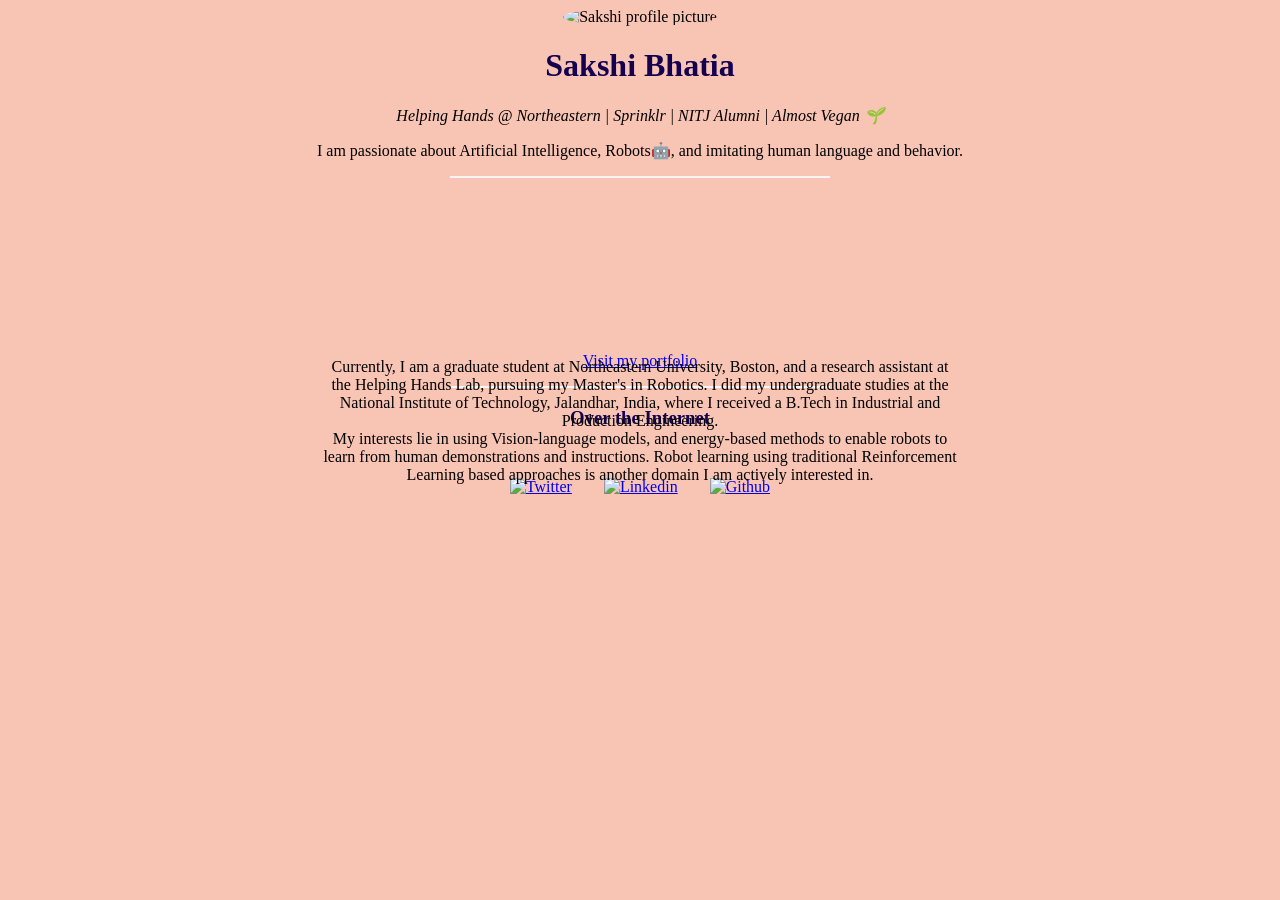
==== about.html @ 1d4e58ad "Add files via upload" ====
<!DOCTYPE html> 

<html lang="en">
<head>
    <meta charset="UTF-8">
    
    <!--<meta name="description" content="This contains information about Sakshi Bhatia, an embodied AI enthusiast,
    currently exploring Reinforcement learning, and other robot learning paradigms as a part of her graduate program.">-->
    <meta name="description" content="Sakshi Bhatia is an embodied AI enthusiast and graduate student exploring
    reinforcement learning and robot learning paradigms through her research and projects.">

    <! -- This is the page description that appears below the page link in the search results page of a search engine -->

    <meta http-equiv="X-UA-Compatible" content="IE=edge">
    <meta name="viewport" content="width=device-width, initial-scale=1.0">

    <title>Sakshi's Personal Site, About Me</title>
    <link rel="stylesheet" href="aboutme.css">
</head>

<body>
    <center>
        <img class="circular" src="images/small.jpeg" height="200" alt="Sakshi profile picture">
        <h1>Sakshi Bhatia</h1>
        <p> <em>Helping Hands @ Northeastern | Sprinklr | NITJ Alumni | Almost Vegan 🌱</em></p>
        <p> I am passionate about Artificial Intelligence, Robots🤖, and imitating human language and behavior.</p>
    </center>
    <hr>
    <div class="container">
        <p class="centered">
            Currently, I am a graduate student at Northeastern University, Boston, and a research assistant at the
            <a href="https://www2.ccs.neu.edu/research/helpinghands/" style="color: black; text-decoration: none;">
            Helping Hands Lab</a>, pursuing my Master's in Robotics.
            I did my undergraduate studies at the National Institute of Technology, Jalandhar, India, where I received a B.Tech in
            Industrial and Production Engineering.
            <br>
            My interests lie in using Vision-language models, and energy-based methods to enable robots to learn 
            from human demonstrations and instructions. Robot learning using traditional Reinforcement Learning based
            approaches is another domain I am actively interested in.
        </p>
    </div>
        <p style="text-align: center;"><a href="index.html"> Visit my portfolio </a> </p>
    <hr>



    
    <center>
        <h3>Over the Internet</h3>
        <table cellspacing="30">
        <tr>
            <td><a href="https://twitter.com/SakshiB79"><img class="zoom" src="images/Twitter.png" alt="Twitter" height="20" width="20"></a></td>
            <td><a href="https://www.linkedin.com/in/sakshi-bhatia-sb/"> <img class="zoom" src="images/linkedin.png" alt="Linkedin" height="20" width="20"> </a></td>
            <td><a href="https://github.com/sakshi79"> <img class="zoom" src="images/GitHub.png" alt="Github" height="20" width="20"> </a></td>
        </tr>
        </table>
    </center>

</body>
</html>
---- aboutme.css ----
body{
    background-color: #F8C4B4;
    
}

/*img:hover{
    transform: scale(1.5);
}*/

h1{
    color: #150050;
}
h3{
    color: #150050;
}

hr{
    
    border-style: none;
    border-top-style: solid;
    border-color: whitesmoke;
    border-width: 2px;
    width: 30%;
}

.zoom {
    transition: transform .2s; /* Animation */
    
  }
  
  .zoom:hover {
    transform: scale(2); /* (150% zoom - Note: if the zoom is too large, it will go outside of the viewport) */
  }


.circular{
    border-radius: 100%;
}

.container {
    display: grid;
    place-items: center;  /* horizontal center */
    align-items: center;      /* vertical center */
    height: 150px;
  }

  .centered {
    position: absolute;
    top: 45%;
    left: 50%;
    transform: translate(-50%, -50%);
    text-align: center;
  }
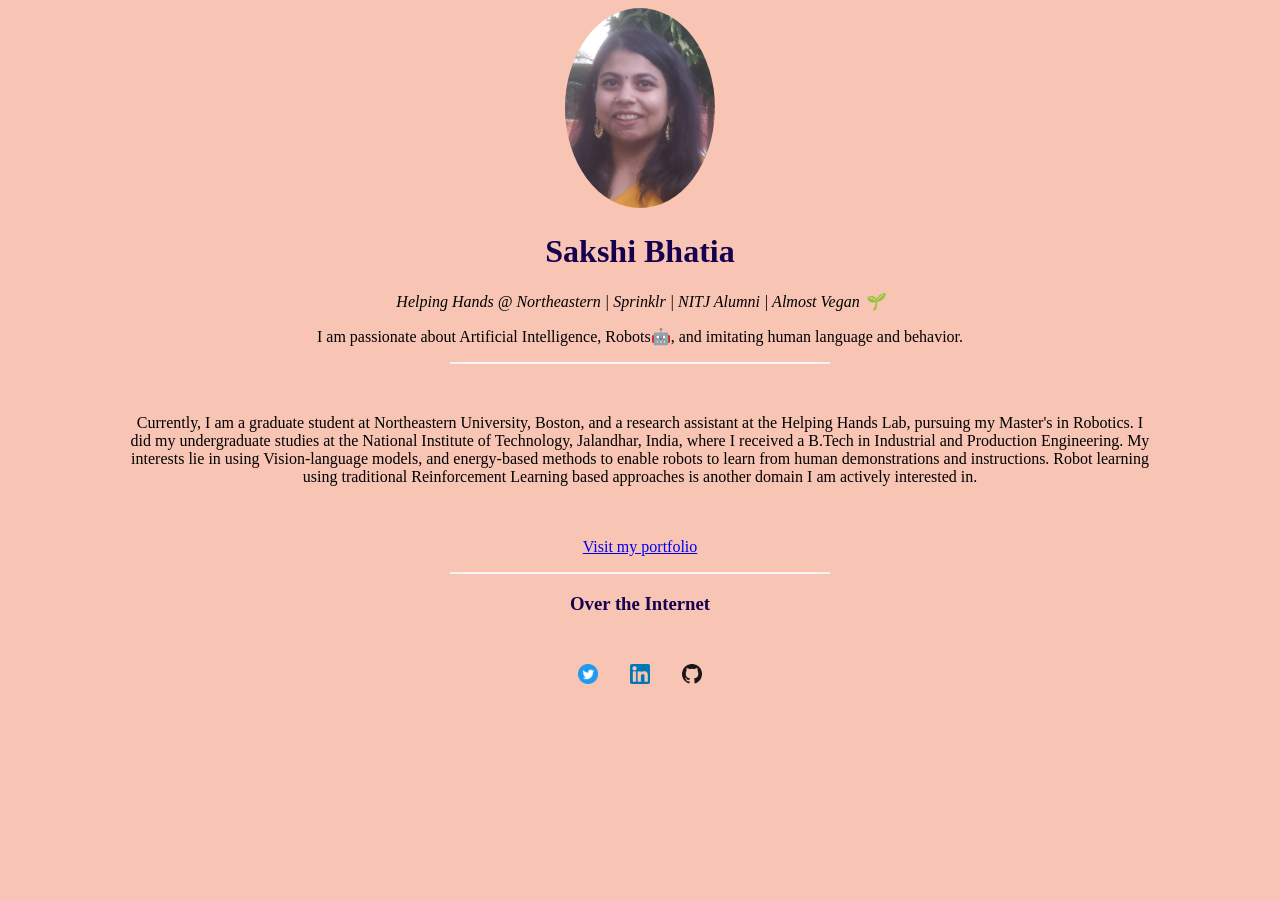
==== commit d04d9558: "Update about.html" ====
--- a/about.html
+++ b/about.html
@@ -32,9 +32,7 @@
             <a href="https://www2.ccs.neu.edu/research/helpinghands/" style="color: black; text-decoration: none;">
             Helping Hands Lab</a>, pursuing my Master's in Robotics.
             I did my undergraduate studies at the National Institute of Technology, Jalandhar, India, where I received a B.Tech in
-            Industrial and Production Engineering.
-            <br>
-            My interests lie in using Vision-language models, and energy-based methods to enable robots to learn 
+            Industrial and Production Engineering. My interests lie in using Vision-language models, and energy-based methods to enable robots to learn 
             from human demonstrations and instructions. Robot learning using traditional Reinforcement Learning based
             approaches is another domain I am actively interested in.
         </p>
@@ -57,4 +55,4 @@
     </center>
 
 </body>
-</html>+</html>
--- a/aboutme.css
+++ b/aboutme.css
@@ -30,7 +30,7 @@
   }
   
   .zoom:hover {
-    transform: scale(2); /* (150% zoom - Note: if the zoom is too large, it will go outside of the viewport) */
+    transform: scale(2); 
   }
 
 
@@ -41,14 +41,15 @@
 .container {
     display: grid;
     place-items: center;  /* horizontal center */
-    align-items: center;      /* vertical center */
+         /* vertical center */
     height: 150px;
   }
 
   .centered {
     position: absolute;
-    top: 45%;
-    left: 50%;
-    transform: translate(-50%, -50%);
+    inset: 0;
+    margin: auto;
+    width: 80%;
+    height: fit-content;
     text-align: center;
   }
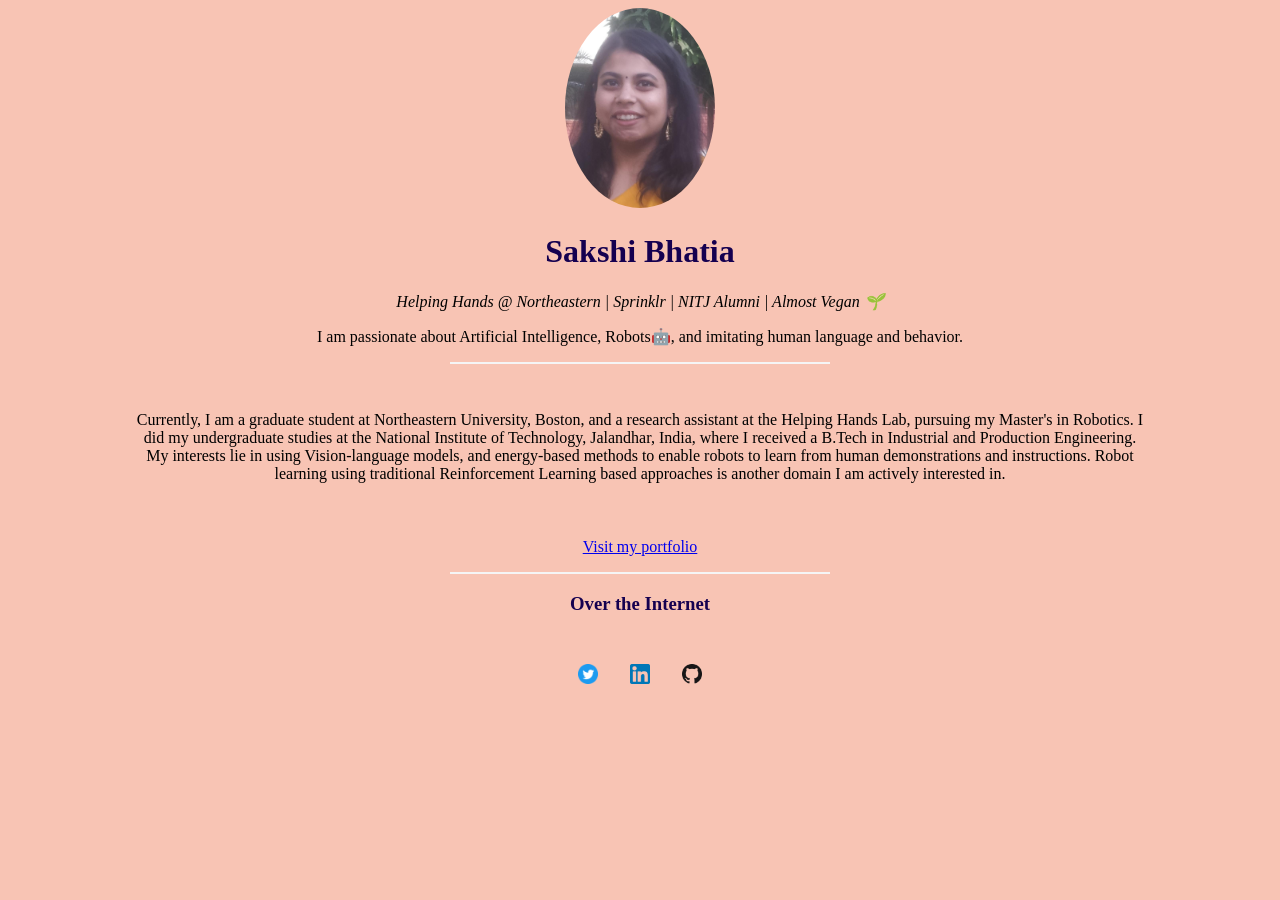
==== commit a4f16068: "Update about.html" ====
--- a/about.html
+++ b/about.html
@@ -12,7 +12,7 @@
     <! -- This is the page description that appears below the page link in the search results page of a search engine -->
 
     <meta http-equiv="X-UA-Compatible" content="IE=edge">
-    <meta name="viewport" content="width=device-width, initial-scale=1.0">
+    <meta name="viewport">
 
     <title>Sakshi's Personal Site, About Me</title>
     <link rel="stylesheet" href="aboutme.css">
--- a/aboutme.css
+++ b/aboutme.css
@@ -40,8 +40,9 @@
 
 .container {
     display: grid;
+    position: relative;
     place-items: center;  /* horizontal center */
-         /* vertical center */
+    align-items: center;      /* vertical center */
     height: 150px;
   }
 
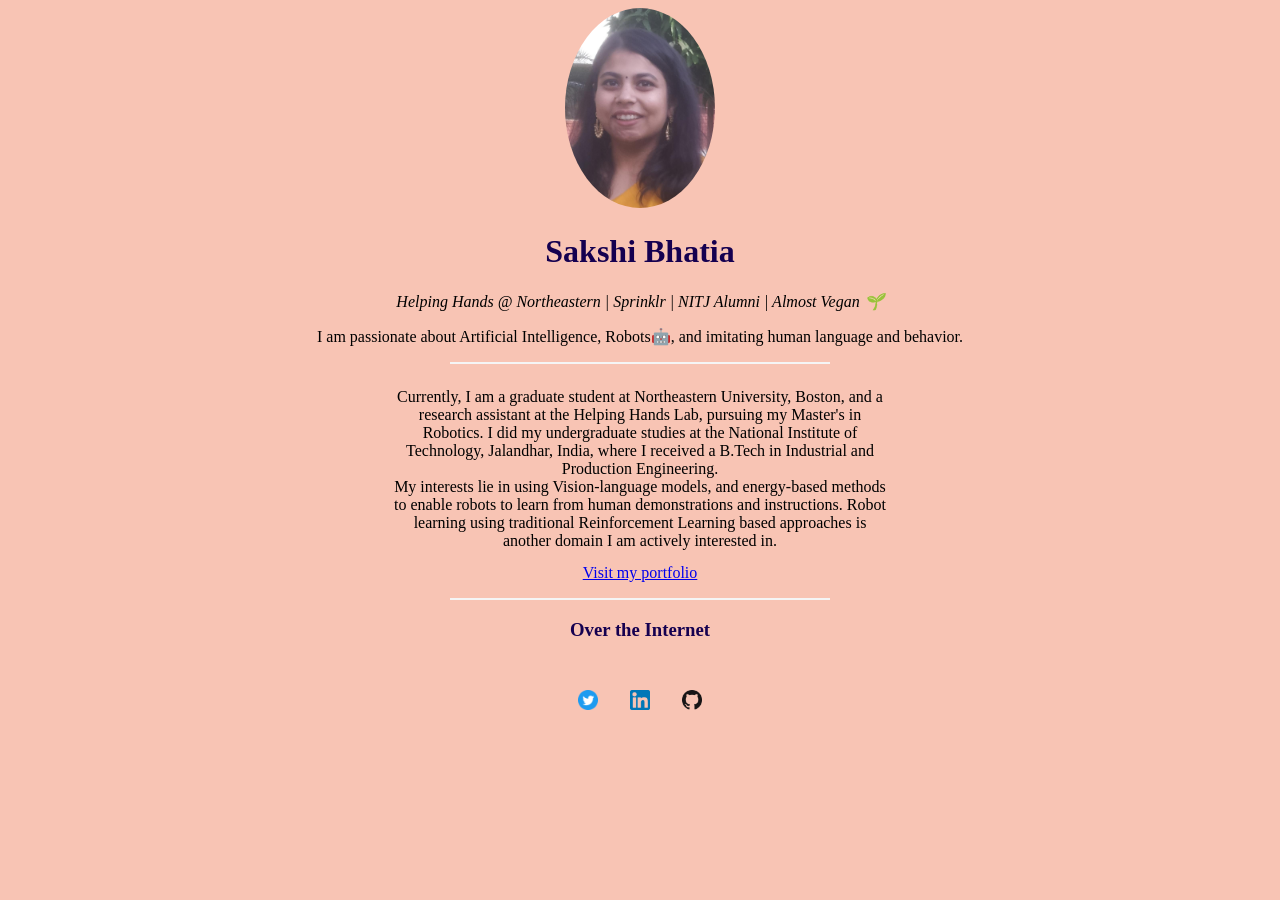
==== commit 1161f554: "Update about.html" ====
--- a/about.html
+++ b/about.html
@@ -12,7 +12,8 @@
     <! -- This is the page description that appears below the page link in the search results page of a search engine -->
 
     <meta http-equiv="X-UA-Compatible" content="IE=edge">
-    <meta name="viewport">
+    <meta name="viewport" content="width=device-width, initial-scale=1.0">
+
 
     <title>Sakshi's Personal Site, About Me</title>
     <link rel="stylesheet" href="aboutme.css">
@@ -32,7 +33,7 @@
             <a href="https://www2.ccs.neu.edu/research/helpinghands/" style="color: black; text-decoration: none;">
             Helping Hands Lab</a>, pursuing my Master's in Robotics.
             I did my undergraduate studies at the National Institute of Technology, Jalandhar, India, where I received a B.Tech in
-            Industrial and Production Engineering. My interests lie in using Vision-language models, and energy-based methods to enable robots to learn 
+            Industrial and Production Engineering. <br> My interests lie in using Vision-language models, and energy-based methods to enable robots to learn 
             from human demonstrations and instructions. Robot learning using traditional Reinforcement Learning based
             approaches is another domain I am actively interested in.
         </p>
--- a/aboutme.css
+++ b/aboutme.css
@@ -39,18 +39,14 @@
 }
 
 .container {
+    position: relative;
     display: grid;
-    position: relative;
-    place-items: center;  /* horizontal center */
-    align-items: center;      /* vertical center */
-    height: 150px;
+    place-items: center;
+    height: 11rem;
   }
 
   .centered {
-    position: absolute;
-    inset: 0;
-    margin: auto;
-    width: 80%;
-    height: fit-content;
+    width: 90%;             
+    max-width: 500px;        
     text-align: center;
   }
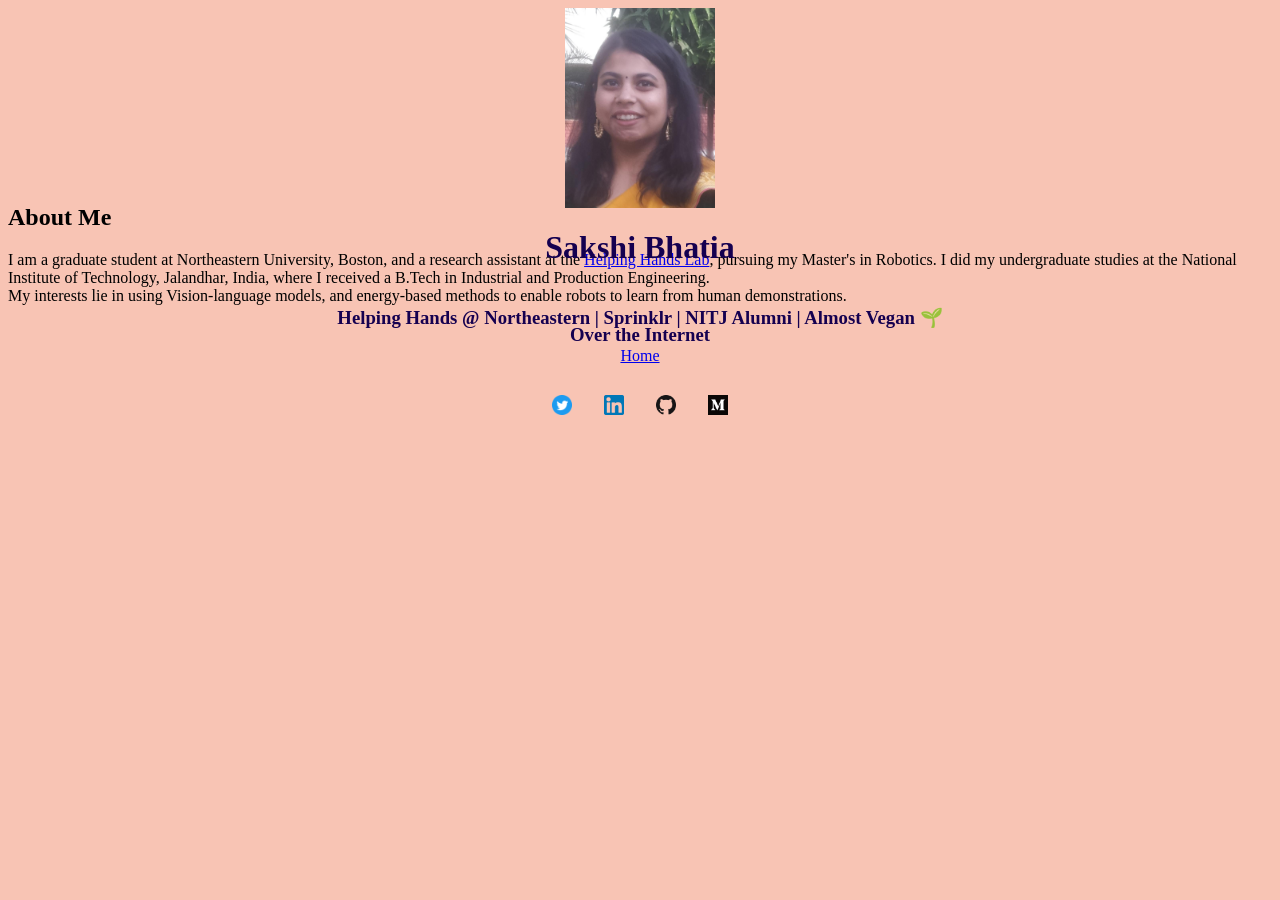
==== commit 43f61e2c: "Update about.html" ====
--- a/about.html
+++ b/about.html
@@ -1,59 +1,47 @@
-<!DOCTYPE html> 
-
+<!DOCTYPE html>
 <html lang="en">
 <head>
-    <meta charset="UTF-8">
-    
-    <!--<meta name="description" content="This contains information about Sakshi Bhatia, an embodied AI enthusiast,
-    currently exploring Reinforcement learning, and other robot learning paradigms as a part of her graduate program.">-->
-    <meta name="description" content="Sakshi Bhatia is an embodied AI enthusiast and graduate student exploring
-    reinforcement learning and robot learning paradigms through her research and projects.">
+  <meta charset="UTF-8" />
+  <meta name="viewport" content="width=device-width, initial-scale=1.0"/>
+  <title>Sakshi About</title>
+  <link rel="stylesheet" href="aboutme.css" />
+</head>
+<body>
+  <header class="header">
+    <div class="container">
+      <img src="images/small.jpeg" alt="Profile" height="200" class="avatar"/>
+      <h1>Sakshi Bhatia</h1>
+      <h3>Helping Hands @ Northeastern | Sprinklr | NITJ Alumni | Almost Vegan 🌱</h3>
+      <nav class="nav">
+        <a class="nav-link active" href="index.html">Home</a>
+        <!-- <a class="nav-link" href="#">Read Recommendations</a>
+        <a class="nav-link" href="#">Research</a> -->
+      </nav>
+    </div>
+  </header>
 
-    <! -- This is the page description that appears below the page link in the search results page of a search engine -->
-
-    <meta http-equiv="X-UA-Compatible" content="IE=edge">
-    <meta name="viewport" content="width=device-width, initial-scale=1.0">
-
-
-    <title>Sakshi's Personal Site, About Me</title>
-    <link rel="stylesheet" href="aboutme.css">
-</head>
-
-<body>
-    <center>
-        <img class="circular" src="images/small.jpeg" height="200" alt="Sakshi profile picture">
-        <h1>Sakshi Bhatia</h1>
-        <p> <em>Helping Hands @ Northeastern | Sprinklr | NITJ Alumni | Almost Vegan 🌱</em></p>
-        <p> I am passionate about Artificial Intelligence, Robots🤖, and imitating human language and behavior.</p>
-    </center>
-    <hr>
-    <div class="container">
-        <p class="centered">
-            Currently, I am a graduate student at Northeastern University, Boston, and a research assistant at the
-            <a href="https://www2.ccs.neu.edu/research/helpinghands/" style="color: black; text-decoration: none;">
+  <section class="about">
+    <h2>About Me</h2>
+    I am a graduate student at Northeastern University, Boston, and a research assistant at the
+            <a href="https://www2.ccs.neu.edu/research/helpinghands/" text-decoration: none;">
             Helping Hands Lab</a>, pursuing my Master's in Robotics.
             I did my undergraduate studies at the National Institute of Technology, Jalandhar, India, where I received a B.Tech in
-            Industrial and Production Engineering. <br> My interests lie in using Vision-language models, and energy-based methods to enable robots to learn 
-            from human demonstrations and instructions. Robot learning using traditional Reinforcement Learning based
-            approaches is another domain I am actively interested in.
-        </p>
-    </div>
-        <p style="text-align: center;"><a href="index.html"> Visit my portfolio </a> </p>
-    <hr>
+            Industrial and Production Engineering.
+            <br>
+            My interests lie in using Vision-language models, and energy-based methods to enable robots to learn 
+            from human demonstrations.
+  </section>
 
-
-
-    
-    <center>
-        <h3>Over the Internet</h3>
-        <table cellspacing="30">
-        <tr>
-            <td><a href="https://twitter.com/SakshiB79"><img class="zoom" src="images/Twitter.png" alt="Twitter" height="20" width="20"></a></td>
-            <td><a href="https://www.linkedin.com/in/sakshi-bhatia-sb/"> <img class="zoom" src="images/linkedin.png" alt="Linkedin" height="20" width="20"> </a></td>
-            <td><a href="https://github.com/sakshi79"> <img class="zoom" src="images/GitHub.png" alt="Github" height="20" width="20"> </a></td>
-        </tr>
-        </table>
-    </center>
-
+  <center>
+    <h3>Over the Internet</h3>
+    <table cellspacing="30">
+    <tr>
+        <td><a href="https://twitter.com/SakshiB79"><img class="zoom" src="images/Twitter.png" alt="Twitter" height="20" width="20"></a></td>
+        <td><a href="https://www.linkedin.com/in/sakshi-bhatia-sb/"> <img class="zoom" src="images/linkedin.png" alt="Linkedin" height="20" width="20"> </a></td>
+        <td><a href="https://github.com/sakshi79"> <img class="zoom" src="images/GitHub.png" alt="Github" height="20" width="20"> </a></td>
+        <td><a href="https://medium.com/@sakshi77"> <img class="zoom" src="images/medium.png" alt="Medium" height="20" width="20"> </a></td>
+    </tr>
+    </table>
+</center>
 </body>
 </html>
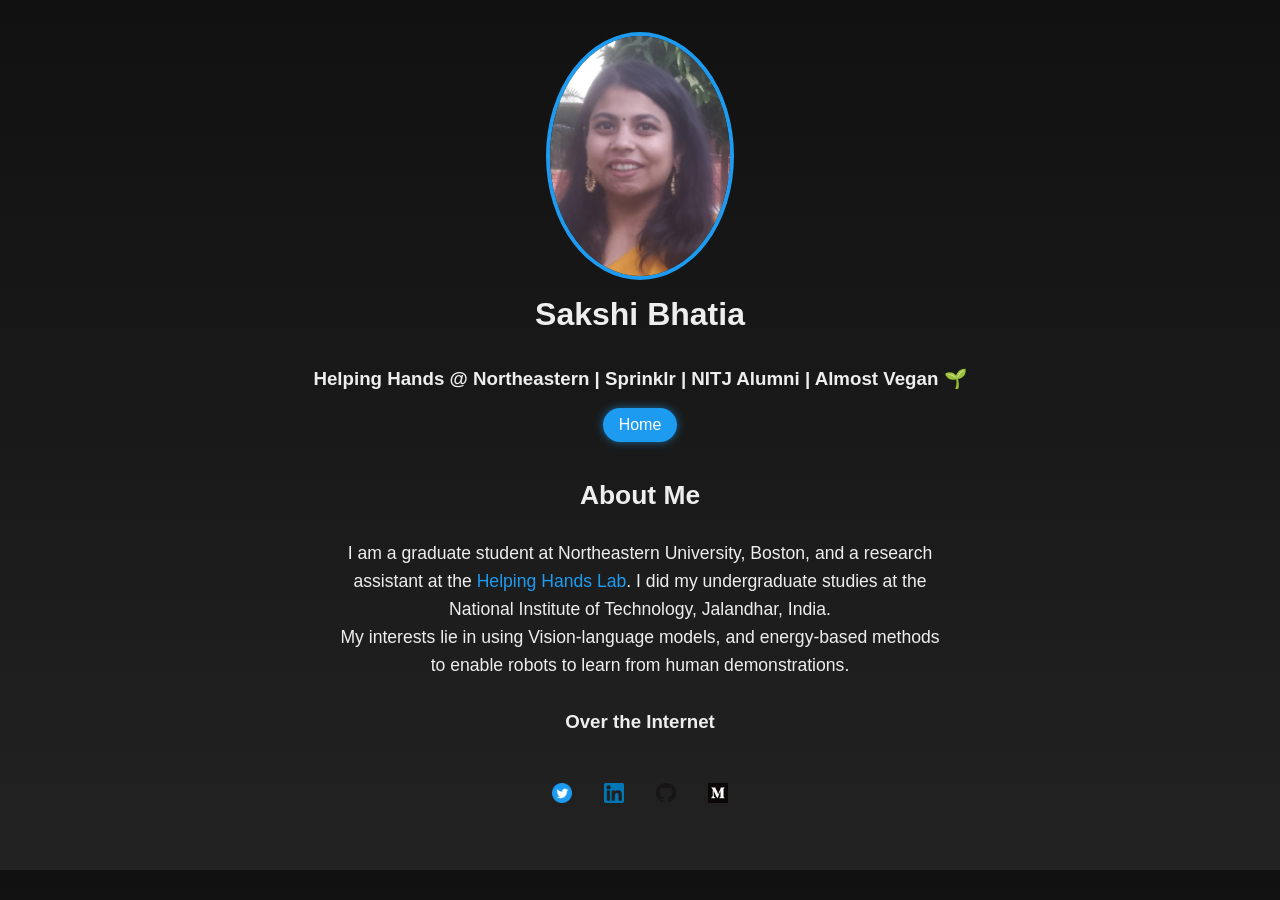
==== commit ac79515d: "Update about.html" ====
--- a/about.html
+++ b/about.html
@@ -24,9 +24,8 @@
     <h2>About Me</h2>
     I am a graduate student at Northeastern University, Boston, and a research assistant at the
             <a href="https://www2.ccs.neu.edu/research/helpinghands/" text-decoration: none;">
-            Helping Hands Lab</a>, pursuing my Master's in Robotics.
-            I did my undergraduate studies at the National Institute of Technology, Jalandhar, India, where I received a B.Tech in
-            Industrial and Production Engineering.
+            Helping Hands Lab</a>.
+            I did my undergraduate studies at the National Institute of Technology, Jalandhar, India.
             <br>
             My interests lie in using Vision-language models, and energy-based methods to enable robots to learn 
             from human demonstrations.
--- a/aboutme.css
+++ b/aboutme.css
@@ -1,52 +1,97 @@
-
-body{
-    background-color: #F8C4B4;
-    
-}
-
-/*img:hover{
-    transform: scale(1.5);
-}*/
-
-h1{
-    color: #150050;
-}
-h3{
-    color: #150050;
-}
-
-hr{
-    
-    border-style: none;
-    border-top-style: solid;
-    border-color: whitesmoke;
-    border-width: 2px;
-    width: 30%;
-}
-
-.zoom {
-    transition: transform .2s; /* Animation */
-    
+body {
+    margin: 0;
+    font-family: 'Segoe UI', sans-serif;
+    background: linear-gradient(to bottom, #111, #222);
+    color: #eee;
+    text-align: center;
+    padding: 2rem;
   }
   
-  .zoom:hover {
-    transform: scale(2); 
+  a {
+    color: #1d9bf0;
+    text-decoration: none;
+  }
+  a:hover {
+    text-decoration: underline;
+  }
+  
+  .avatar {
+    width: 180px;              
+    aspect-ratio: 1;           
+    border-radius: 50%;        
+    border: 4px solid #1d9bf0;
+    object-fit: cover;         
+  }
+  
+  @media (min-width: 768px) {
+    .avatar {
+      width: 180px;
+      height: 240px;
+    }
   }
 
 
-.circular{
-    border-radius: 100%;
-}
-
-.container {
-    position: relative;
-    display: grid;
-    place-items: center;
-    height: 11rem;
+  .header h1 {
+    margin: 1rem 0;
+  }
+  
+  .nav a {
+    margin: 0 0.5rem;
+    padding: 0.5rem 1rem;
+    border-radius: 9999px;
+    display: inline-block;
+    background: #444;
+    color: white;
+  }
+  
+  .nav .active {
+    background: #1d9bf0;
+  }
+  
+  .about {
+    max-width: 600px;
+    margin: 2rem auto;
+    font-size: 1.1rem;
+    line-height: 1.6;
+  }
+  
+  .highlight {
+    color: #4ade80; /* Tailwind green-400 */
+  }
+  
+  /* Mobile-first Responsive */
+  @media (min-width: 768px) {
+    .header .container {
+      display: flex;
+      flex-direction: column;
+      align-items: center;
+    }
   }
 
-  .centered {
-    width: 90%;             
-    max-width: 500px;        
-    text-align: center;
+
+  .nav-link {
+    padding: 8px 16px;
+    margin: 4px;
+    background-color: #eee;
+    color: #333;
+    border-radius: 9999px;
+    font-weight: 500;
+    text-decoration: none;
+    transition: all 0.3s ease;
+    display: inline-block;
   }
+  
+  .nav-link.active {
+    background-color: #1d9bf0;
+    color: white;
+    box-shadow: 0 0 8px rgba(29, 155, 240, 0.6);
+  }
+  
+  .nav-link:hover {
+    background-color: #1d9bf0;
+    color: white;
+    box-shadow: 0 0 12px rgba(29, 155, 240, 0.8), 0 0 20px rgba(29, 155, 240, 0.5);
+    transform: scale(1.03);
+    z-index: 1;
+  }
+  
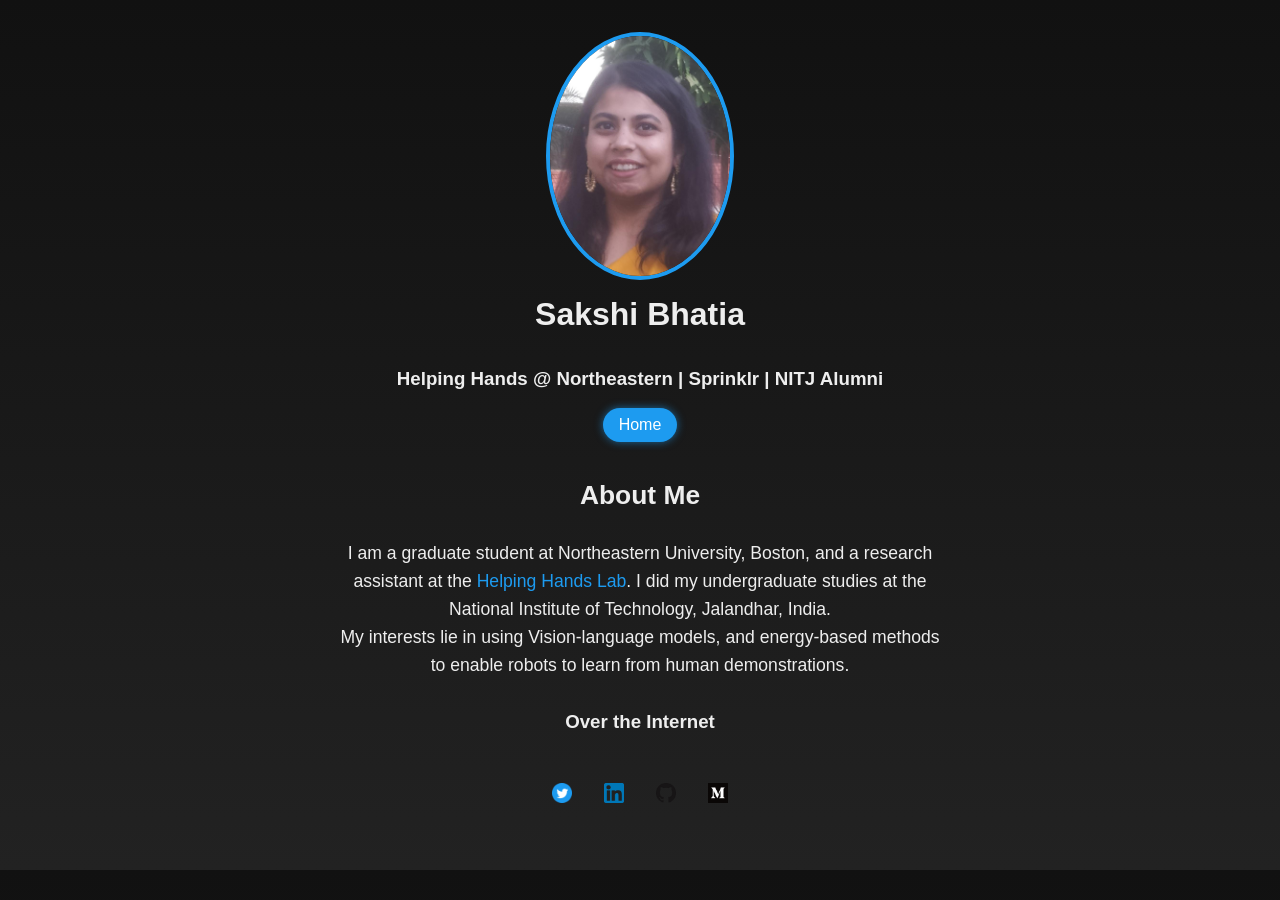
==== commit e66166ac: "Update about.html" ====
--- a/about.html
+++ b/about.html
@@ -11,7 +11,7 @@
     <div class="container">
       <img src="images/small.jpeg" alt="Profile" height="200" class="avatar"/>
       <h1>Sakshi Bhatia</h1>
-      <h3>Helping Hands @ Northeastern | Sprinklr | NITJ Alumni | Almost Vegan 🌱</h3>
+      <h3>Helping Hands @ Northeastern | Sprinklr | NITJ Alumni </h3>
       <nav class="nav">
         <a class="nav-link active" href="index.html">Home</a>
         <!-- <a class="nav-link" href="#">Read Recommendations</a>
